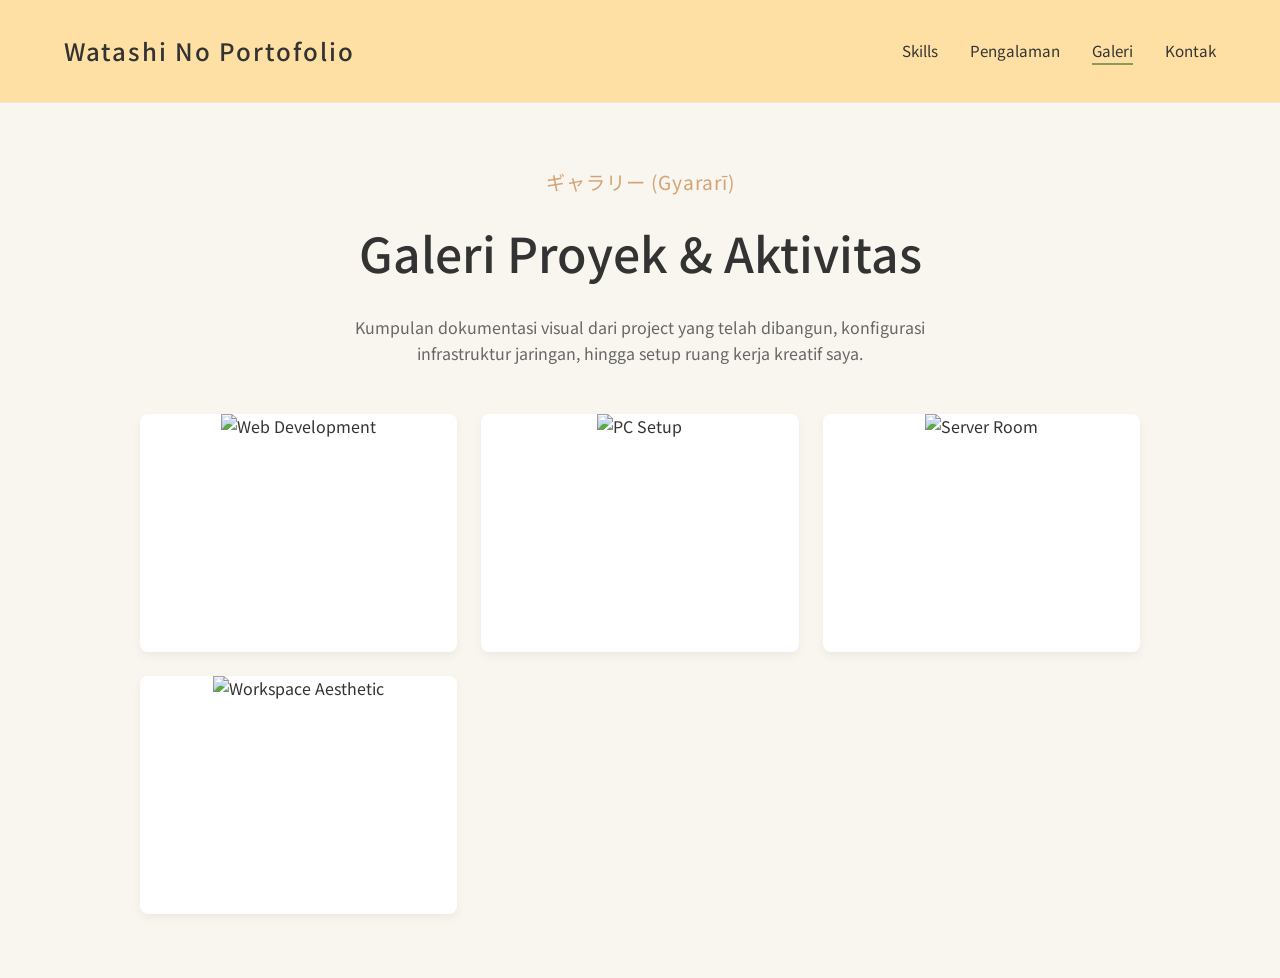
==== gallery.html @ 6adcdb16 "first commit my porto" ====
<!DOCTYPE html>
<html lang="id">
<head>
    <meta charset="UTF-8">
    <meta name="viewport" content="width=device-width, initial-scale=1.0">
    <title>Galeri - Portofolio</title>
    
    <style>
        /* Import font yang clean dan minimalis */
        @import url('https://fonts.googleapis.com/css2?family=Noto+Sans+JP:wght@300;400;500&display=swap');

        :root {
            --bg-color: #F9F6F0; /* Kertas beras hangat */
            --text-primary: #333333; /* Abu-abu arang */
            --text-secondary: #666666;
            --accent-color: #D4A373; /* Kayu hangat */
            --accent-hover: #8A9A5B; /* Matcha pudar */
        }

        * {
            margin: 0;
            padding: 0;
            box-sizing: border-box;
            font-family: 'Noto Sans JP', sans-serif;
        }

        body {
            background-color: var(--bg-color);
            color: var(--text-primary);
            line-height: 1.6;
            display: flex;
            flex-direction: column;
            min-height: 100vh;
        }

        /* Navbar Styling */
        header {
            display: flex;
            justify-content: space-between;
            align-items: center;
            padding: 2rem 5%;
            background-color: rgba(255, 222, 156, 0.9);
            backdrop-filter: blur(5px);
            border-bottom: 1px solid #EBE6DC;
            position: sticky;
            top: 0;
            z-index: 100;
        }

        .logo {
            font-size: 1.5rem;
            font-weight: 500;
            letter-spacing: 2px;
            color: var(--text-primary);
            text-decoration: none;
        }

        nav ul {
            display: flex;
            gap: 2rem;
            list-style: none;
        }

        nav ul li a {
            text-decoration: none;
            color: var(--text-primary);
            font-weight: 400;
            font-size: 0.95rem;
            transition: all 0.3s ease;
            position: relative;
        }

        nav ul li a::after {
            content: '';
            position: absolute;
            width: 0;
            height: 2px;
            bottom: -4px;
            left: 0;
            background-color: var(--accent-hover);
            transition: width 0.3s ease;
        }

        nav ul li a:hover::after,
        nav ul li a.active::after {
            width: 100%;
        }

        nav ul li a:hover {
            color: var(--accent-hover);
        }

        /* Container Content */
        .container {
            flex: 1;
            display: flex;
            flex-direction: column;
            align-items: center;
            padding: 4rem 5%;
            text-align: center;
            animation: fadeIn 0.8s ease-in-out;
        }

        .hero-subtitle {
            color: var(--accent-color);
            font-size: 1.2rem;
            margin-bottom: 1rem;
            letter-spacing: 1px;
        }

        .hero-title {
            font-size: 3rem;
            font-weight: 500;
            margin-bottom: 1.5rem;
        }

        .hero-desc {
            max-width: 600px;
            color: var(--text-secondary);
            margin-bottom: 3rem;
        }

        @keyframes fadeIn {
            from { opacity: 0; transform: translateY(10px); }
            to { opacity: 1; transform: translateY(0); }
        }

        /* --- Styling Khusus Halaman Galeri --- */
        .gallery-grid {
            display: grid;
            grid-template-columns: repeat(auto-fit, minmax(300px, 1fr));
            gap: 1.5rem;
            width: 100%;
            max-width: 1000px;
        }

        .gallery-item {
            position: relative;
            overflow: hidden;
            border-radius: 8px;
            box-shadow: 0 4px 10px rgba(0, 0, 0, 0.05);
            cursor: pointer;
            background-color: #fff;
            aspect-ratio: 4/3; /* Membuat ukuran kotak gambar konsisten */
        }

        .gallery-item img {
            width: 100%;
            height: 100%;
            object-fit: cover;
            transition: transform 0.5s ease;
        }

        /* Efek Zoom saat di-hover */
        .gallery-item:hover img {
            transform: scale(1.08);
        }

        /* Overlay Teks yang muncul saat di-hover */
        .gallery-overlay {
            position: absolute;
            top: 0;
            left: 0;
            width: 100%;
            height: 100%;
            background: rgba(51, 51, 51, 0.8); /* Warna arang transparan */
            display: flex;
            flex-direction: column;
            justify-content: center;
            align-items: center;
            opacity: 0;
            transition: opacity 0.4s ease;
            padding: 1rem;
            color: #F9F6F0;
        }

        .gallery-item:hover .gallery-overlay {
            opacity: 1;
        }

        .gallery-overlay h3 {
            font-size: 1.2rem;
            font-weight: 500;
            margin-bottom: 0.5rem;
            color: var(--accent-color);
        }

        .gallery-overlay p {
            font-size: 0.9rem;
            font-weight: 300;
        }

    </style>
</head>
<body>

    <header>
        <a href="index.html" class="logo">Watashi No Portofolio</a>
        <nav>
            <ul>
                <li><a href="skill.html">Skills</a></li>
                <li><a href="pengalaman.html">Pengalaman</a></li>
                <li><a href="gallery.html" class="active">Galeri</a></li>
                <li><a href="kontak.html">Kontak</a></li>
            </ul>
        </nav>
    </header>

    <main class="container">
        <p class="hero-subtitle">ギャラリー (Gyararī)</p>
        <h1 class="hero-title">Galeri Proyek & Aktivitas</h1>
        <p class="hero-desc">Kumpulan dokumentasi visual dari project yang telah dibangun, konfigurasi infrastruktur jaringan, hingga setup ruang kerja kreatif saya.</p>
        
        <div class="gallery-grid">
            
            <div class="gallery-item">
                <img src="https://images.unsplash.com/photo-1517694712202-14dd9538aa97?q=80&w=800&auto=format&fit=crop" alt="Web Development">
                <div class="gallery-overlay">
                    <h3>Frontend Development</h3>
                    <p>Desain UI dengan HTML, CSS & Tailwind</p>
                </div>
            </div>

            <div class="gallery-item">
                <img src="https://images.unsplash.com/photo-1610366961474-061ff36b5ec6?q=80&w=800&auto=format&fit=crop" alt="PC Setup">
                <div class="gallery-overlay">
                    <h3>Workstation & Streaming Setup</h3>
                    <p>Rakit PC untuk produktivitas & editing</p>
                </div>
            </div>

            <div class="gallery-item">
                <img src="https://images.unsplash.com/photo-1558494949-ef010cbdcc31?q=80&w=800&auto=format&fit=crop" alt="Server Room">
                <div class="gallery-overlay">
                    <h3>Network & Linux Server</h3>
                    <p>Konfigurasi MikroTik & Server Management</p>
                </div>
            </div>

            <div class="gallery-item">
                <img src="https://images.unsplash.com/photo-1528459801416-a9e53bbf4e17?q=80&w=800&auto=format&fit=crop" alt="Workspace Aesthetic">
                <div class="gallery-overlay">
                    <h3>Ruang Kerja</h3>
                    <p>Setup minimalis ala Jepang untuk fokus *coding*</p>
                </div>
            </div>

        </div>
    </main>

</body>
</html>
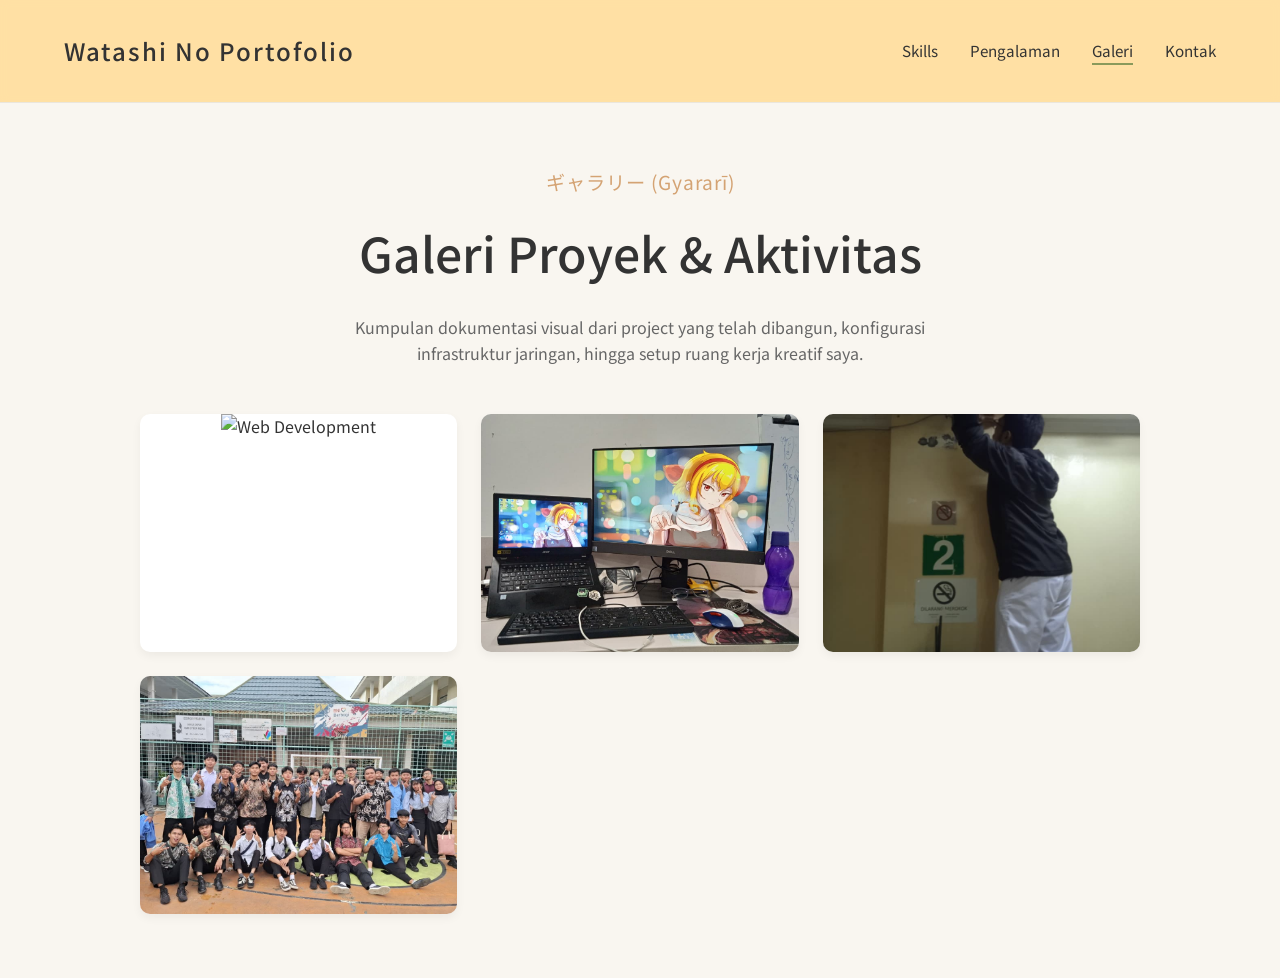
==== commit 61380779: "udapte 2" ====
--- a/gallery.html
+++ b/gallery.html
@@ -137,11 +137,11 @@
         .gallery-item {
             position: relative;
             overflow: hidden;
-            border-radius: 8px;
+            border-radius: 10px;
             box-shadow: 0 4px 10px rgba(0, 0, 0, 0.05);
             cursor: pointer;
             background-color: #fff;
-            aspect-ratio: 4/3; /* Membuat ukuran kotak gambar konsisten */
+            aspect-ratio: 4/3; 
         }
 
         .gallery-item img {
@@ -151,19 +151,17 @@
             transition: transform 0.5s ease;
         }
 
-        /* Efek Zoom saat di-hover */
         .gallery-item:hover img {
             transform: scale(1.08);
         }
 
-        /* Overlay Teks yang muncul saat di-hover */
         .gallery-overlay {
             position: absolute;
             top: 0;
             left: 0;
             width: 100%;
             height: 100%;
-            background: rgba(51, 51, 51, 0.8); /* Warna arang transparan */
+            background: rgba(51, 51, 51, 0.8);
             display: flex;
             flex-direction: column;
             justify-content: center;
@@ -179,14 +177,73 @@
         }
 
         .gallery-overlay h3 {
-            font-size: 1.2rem;
+            font-size: 1.1rem;
             font-weight: 500;
-            margin-bottom: 0.5rem;
             color: var(--accent-color);
-        }
-
-        .gallery-overlay p {
-            font-size: 0.9rem;
+            text-align: center;
+        }
+
+        /* --- STYLING MODAL (OVERLAY PENUH) --- */
+        .modal {
+            display: none; /* Sembunyi secara default */
+            position: fixed;
+            z-index: 2000;
+            top: 0;
+            left: 0;
+            width: 100%;
+            height: 100%;
+            background-color: rgba(0, 0, 0, 0.9);
+            justify-content: center;
+            align-items: center;
+            opacity: 0;
+            transition: opacity 0.3s ease;
+            padding: 20px;
+        }
+
+        .modal.active {
+            display: flex;
+            opacity: 1;
+        }
+
+        .modal-content {
+            max-width: 90%;
+            max-height: 80vh;
+            border-radius: 8px;
+            box-shadow: 0 0 30px rgba(0,0,0,0.5);
+            transform: scale(0.8);
+            transition: transform 0.3s ease;
+            object-fit: contain;
+        }
+
+        .modal.active .modal-content {
+            transform: scale(1);
+        }
+
+        .close-btn {
+            position: absolute;
+            top: 30px;
+            right: 40px;
+            color: #fff;
+            font-size: 45px;
+            font-weight: 200;
+            cursor: pointer;
+            transition: 0.3s;
+            line-height: 1;
+        }
+
+        .close-btn:hover {
+            color: var(--accent-color);
+            transform: rotate(90deg);
+        }
+
+        #modal-caption {
+            position: absolute;
+            bottom: 40px;
+            color: #f9f6f0;
+            font-size: 1.1rem;
+            letter-spacing: 1px;
+            text-align: center;
+            width: 100%;
             font-weight: 300;
         }
 
@@ -213,40 +270,81 @@
         
         <div class="gallery-grid">
             
-            <div class="gallery-item">
-                <img src="https://images.unsplash.com/photo-1517694712202-14dd9538aa97?q=80&w=800&auto=format&fit=crop" alt="Web Development">
+            <!-- Item 1 -->
+            <div class="gallery-item" onclick="openModal(this)">
+                <img src="images/image-1.jpg" alt="Web Development">
                 <div class="gallery-overlay">
-                    <h3>Frontend Development</h3>
-                    <p>Desain UI dengan HTML, CSS & Tailwind</p>
+                    <h3>Classmeet SMK Cyber Media 2025</h3>
                 </div>
             </div>
 
-            <div class="gallery-item">
-                <img src="https://images.unsplash.com/photo-1610366961474-061ff36b5ec6?q=80&w=800&auto=format&fit=crop" alt="PC Setup">
+            <!-- Item 2 -->
+            <div class="gallery-item" onclick="openModal(this)">
+                <img src="images/workspace at PLN ICON.jpeg" alt="PC Setup">
                 <div class="gallery-overlay">
-                    <h3>Workstation & Streaming Setup</h3>
-                    <p>Rakit PC untuk produktivitas & editing</p>
+                    <h3>Workstation at PT PLN ICON PLUS</h3>
                 </div>
             </div>
 
-            <div class="gallery-item">
-                <img src="https://images.unsplash.com/photo-1558494949-ef010cbdcc31?q=80&w=800&auto=format&fit=crop" alt="Server Room">
+            <!-- Item 3 -->
+            <div class="gallery-item" onclick="openModal(this)">
+                <img src="images/masang router.jpeg" alt="Server Room">
                 <div class="gallery-overlay">
-                    <h3>Network & Linux Server</h3>
-                    <p>Konfigurasi MikroTik & Server Management</p>
+                    <h3>Instalasi Jaringan di gedung Universitas LIA lntai 2</h3>
                 </div>
             </div>
 
-            <div class="gallery-item">
-                <img src="https://images.unsplash.com/photo-1528459801416-a9e53bbf4e17?q=80&w=800&auto=format&fit=crop" alt="Workspace Aesthetic">
+            <!-- Item 4 -->
+            <div class="gallery-item" onclick="openModal(this)">
+                <img src="images/after LSP.jpeg" alt="Workspace Aesthetic">
                 <div class="gallery-overlay">
-                    <h3>Ruang Kerja</h3>
-                    <p>Setup minimalis ala Jepang untuk fokus *coding*</p>
+                    <h3>After LSP</h3>
                 </div>
             </div>
 
         </div>
     </main>
 
+    <!-- Modal Struktur -->
+    <div id="imageModal" class="modal" onclick="closeModal()">
+        <span class="close-btn" onclick="closeModal()">&times;</span>
+        <img class="modal-content" id="fullImage">
+        <div id="modal-caption"></div>
+    </div>
+
+    <!-- Script JavaScript -->
+    <script>
+        const modal = document.getElementById("imageModal");
+        const fullImg = document.getElementById("fullImage");
+        const caption = document.getElementById("modal-caption");
+
+        function openModal(element) {
+            // Mengambil elemen gambar dan judul
+            const img = element.querySelector('img');
+            const title = element.querySelector('h3').innerText;
+
+            // Memasukkan data ke dalam modal
+            fullImg.src = img.src;
+            caption.innerText = title;
+
+            // Menampilkan modal dengan animasi
+            modal.classList.add("active");
+            
+            // Mengunci scroll layar utama
+            document.body.style.overflow = "hidden";
+        }
+
+        function closeModal() {
+            modal.classList.remove("active");
+            // Mengembalikan fungsi scroll
+            document.body.style.overflow = "auto";
+        }
+
+        // Tutup modal jika menekan tombol Escape
+        document.addEventListener('keydown', (e) => {
+            if (e.key === "Escape") closeModal();
+        });
+    </script>
+
 </body>
 </html>
